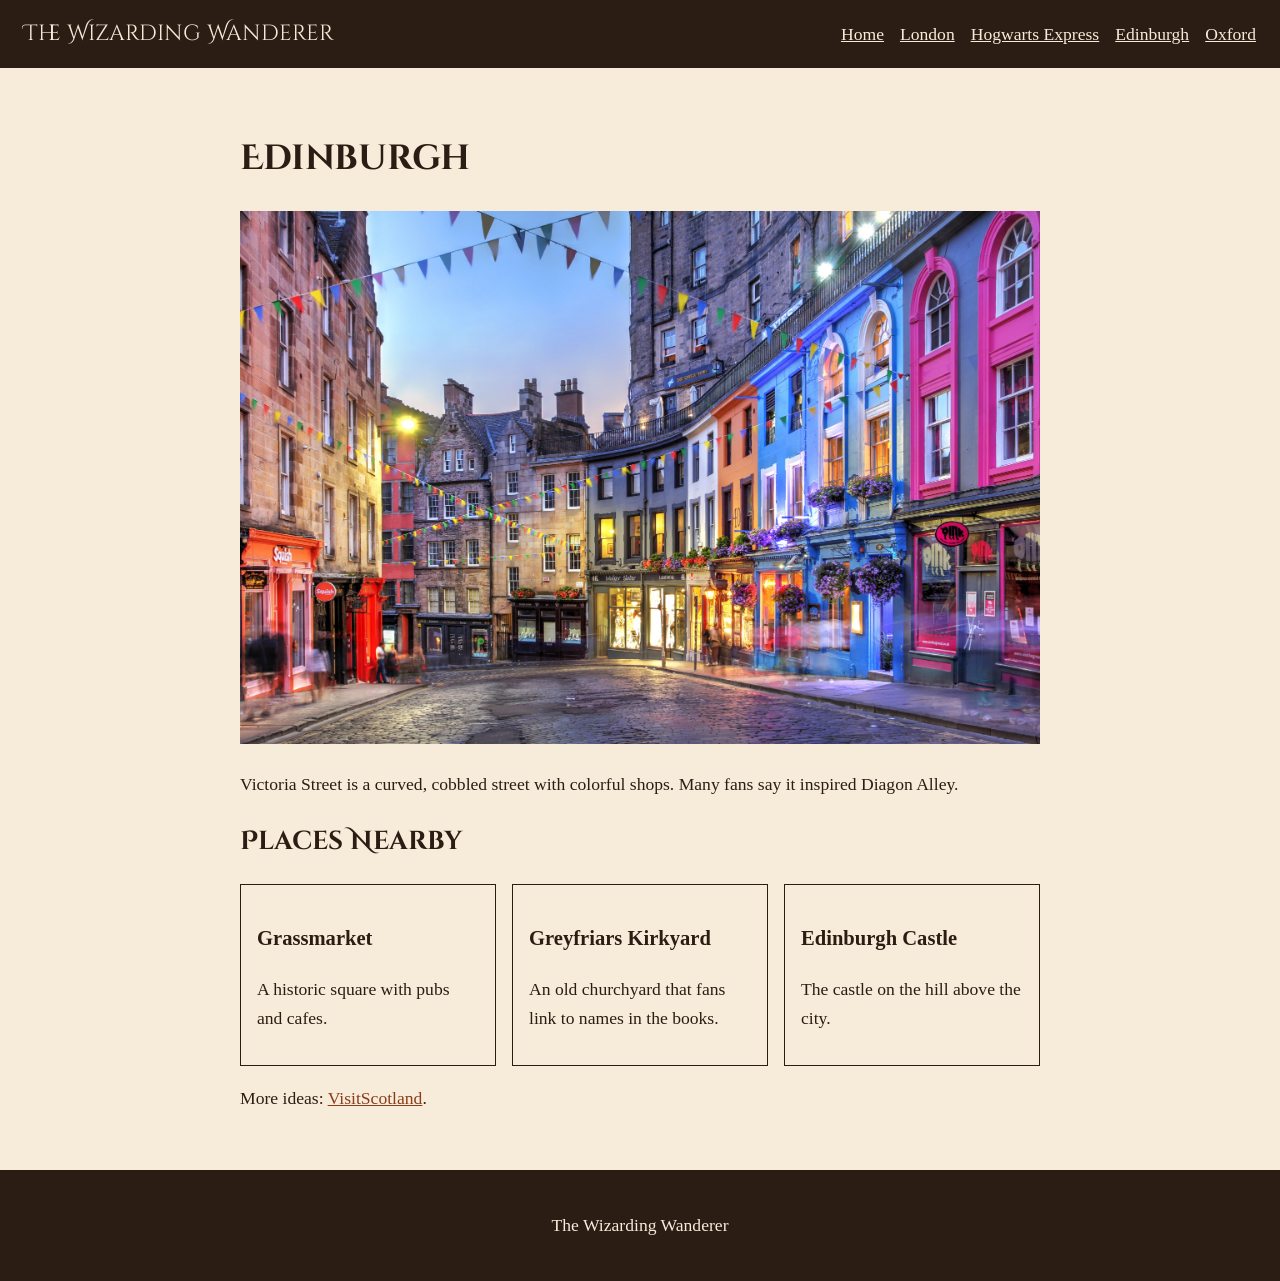
==== edinburgh.html @ 9d167b09 "Add files via upload" ====
<!DOCTYPE html>
<html lang="en">
<head>
    <meta charset="UTF-8">
    <meta name="viewport" content="width=device-width, initial-scale=1.0">
    <title>Edinburgh - The Wizarding Wanderer</title>
    <!-- Google Fonts: Cinzel Decorative (headings) and IM Fell English (body) -->
    <link rel="stylesheet" href="https://fonts.googleapis.com/css2?family=Cinzel+Decorative:wght@400;700&amp;family=IM+Fell+English&amp;display=swap">
    <!-- Shared styles for every page -->
    <link rel="stylesheet" href="css/base.css">
    <!-- Styles only for this page -->
    <link rel="stylesheet" href="css/edinburgh.css">
</head>
<body>

    <a class="skip-link" href="#main">Skip to main content</a>

    <!-- Header and navigation bar (same on every page) -->
    <header>
        <p>The Wizarding Wanderer</p>
        <nav aria-label="Main">
            <ul>
                <li><a href="index.html">Home</a></li>
                <li><a href="london.html">London</a></li>
                <li><a href="jacobite.html">Hogwarts Express</a></li>
                <li><a href="edinburgh.html">Edinburgh</a></li>
                <li><a href="oxford.html">Oxford</a></li>
            </ul>
        </nav>
    </header>

    <!-- Main content of the Edinburgh page -->
    <main id="main">
        <h1>Edinburgh</h1>

        <img src="images/harrypotter9.jpg" alt="Victoria Street in Edinburgh at dusk with colorful shopfronts, bunting, and a curved cobbled road">

        <p>Victoria Street is a curved, cobbled street with colorful shops. Many fans say it inspired Diagon Alley.</p>

        <!-- Nearby places shown in a grid -->
        <h2>Places Nearby</h2>
        <div class="places">
            <article>
                <h3>Grassmarket</h3>
                <p>A historic square with pubs and cafes.</p>
            </article>
            <article>
                <h3>Greyfriars Kirkyard</h3>
                <p>An old churchyard that fans link to names in the books.</p>
            </article>
            <article>
                <h3>Edinburgh Castle</h3>
                <p>The castle on the hill above the city.</p>
            </article>
        </div>

        <!-- Link to an external website -->
        <p>More ideas: <a href="https://www.visitscotland.com/">VisitScotland</a>.</p>
    </main>

    <!-- Footer -->
    <footer>
        <p>The Wizarding Wanderer</p>
    </footer>

</body>
</html>
---- css/base.css ----
/* base.css - shared styles used by ALL pages */

/* Colors (fall palette) */
:root {
    --dark: #2b1d14;
    --rust: #8c3b1b;
    --cream: #f6ecd9;
}

/* Body font and page colors */
body {
    margin: 0;
    font-family: "IM Fell English", serif;
    font-size: 1.1rem;
    line-height: 1.6;
    background-color: var(--cream);
    color: var(--dark);
}

/* Heading font */
h1,
h2 {
    font-family: "Cinzel Decorative", serif;
}

/* Header stays at the top while scrolling (position: sticky) */
header {
    position: sticky;
    top: 0;
    padding: 1rem 1.5rem;
    background-color: var(--dark);
}

header p {
    margin: 0 0 0.5rem;
    font-family: "Cinzel Decorative", serif;
    font-size: 1.4rem;
    color: var(--cream);
}

/* Navigation bar */
nav ul {
    display: flex;
    flex-wrap: wrap;
    gap: 1rem;
    margin: 0;
    padding: 0;
    list-style: none;
}

nav a {
    color: var(--cream);
}

/* Main content: padding keeps text away from the edges */
main {
    max-width: 800px;
    margin: 0 auto;
    padding: 1.5rem;
}

img {
    max-width: 100%;
    height: auto;
}

a {
    color: var(--rust);
}

footer {
    padding: 1.5rem;
    text-align: center;
    background-color: var(--dark);
    color: var(--cream);
}

/* Skip link is hidden off-screen until focused (position: absolute) */
.skip-link {
    position: absolute;
    left: -999px;
    color: var(--dark);
    background-color: var(--cream);
}

.skip-link:focus {
    left: 1rem;
    top: 1rem;
    padding: 0.5rem;
}

/* MEDIA QUERY: large screens put the site name and nav side by side */
@media (min-width: 700px) {
    header {
        display: flex;
        justify-content: space-between;
        align-items: center;
    }

    header p {
        margin: 0;
    }

    main {
        padding: 2.5rem;
    }
}
---- css/edinburgh.css ----
/* edinburgh.css - styles only for edinburgh.html (CSS grid) */

.places {
    display: grid;
    grid-template-columns: repeat(auto-fit, minmax(200px, 1fr));
    gap: 1rem;
}

.places article {
    padding: 1rem;
    border: 1px solid var(--dark);
}
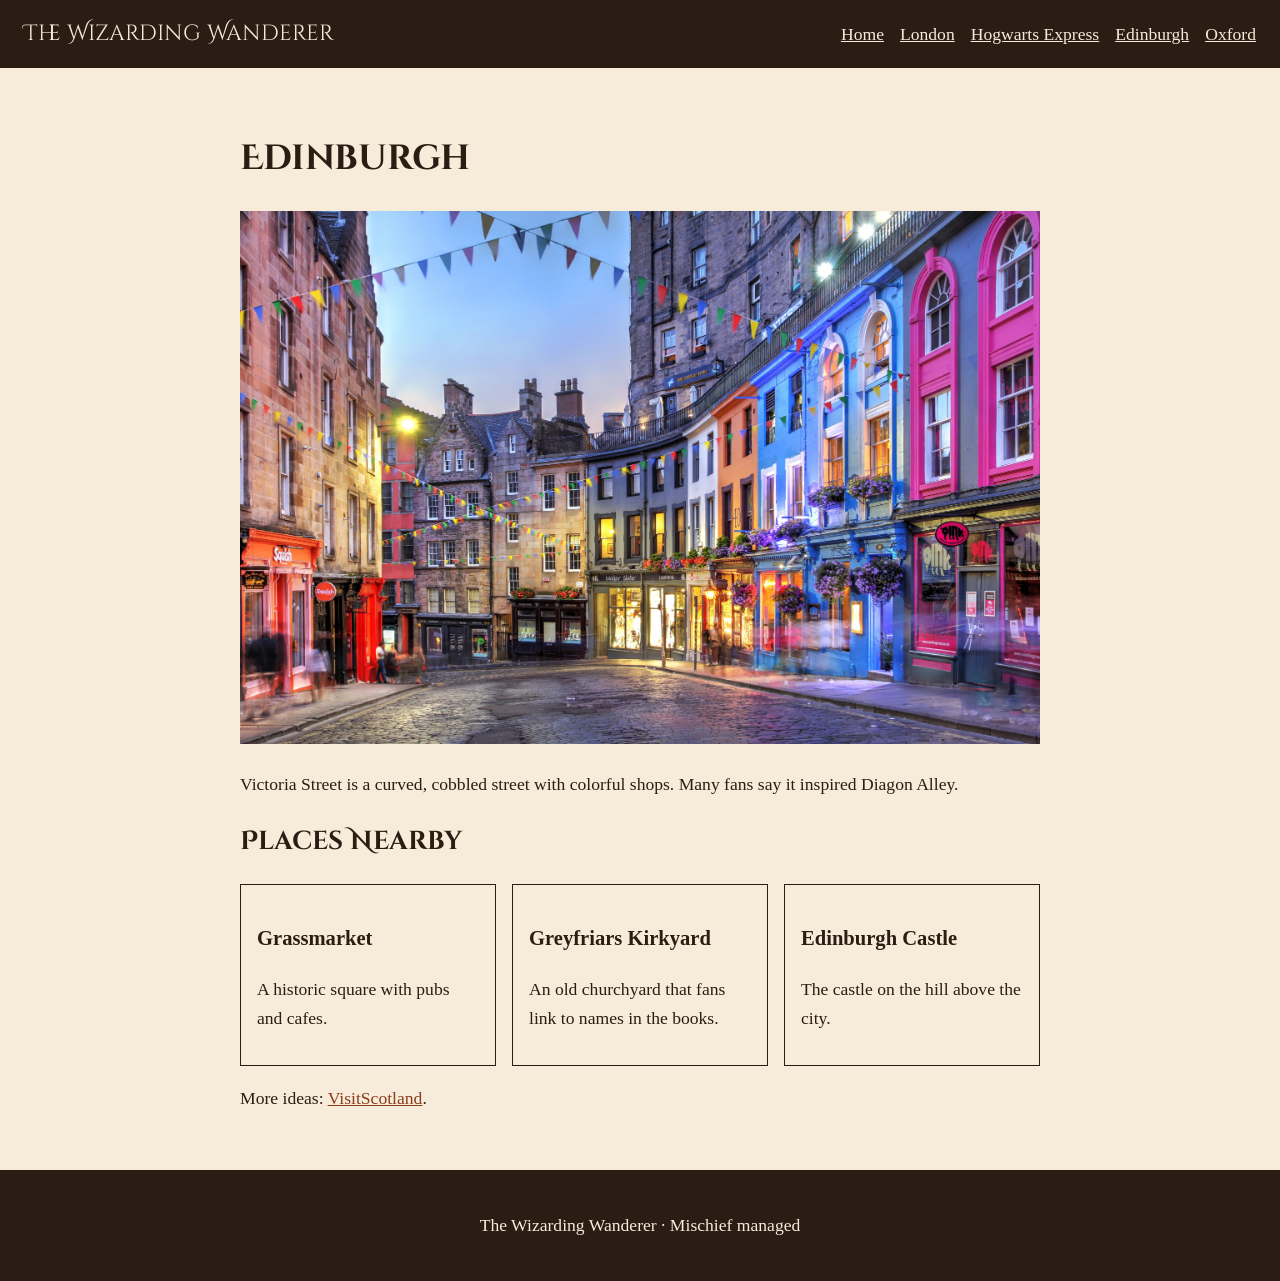
==== commit 12e52b9c: "Update edinburgh.html" ====
--- a/edinburgh.html
+++ b/edinburgh.html
@@ -4,18 +4,14 @@
     <meta charset="UTF-8">
     <meta name="viewport" content="width=device-width, initial-scale=1.0">
     <title>Edinburgh - The Wizarding Wanderer</title>
-    <!-- Google Fonts: Cinzel Decorative (headings) and IM Fell English (body) -->
     <link rel="stylesheet" href="https://fonts.googleapis.com/css2?family=Cinzel+Decorative:wght@400;700&amp;family=IM+Fell+English&amp;display=swap">
-    <!-- Shared styles for every page -->
     <link rel="stylesheet" href="css/base.css">
-    <!-- Styles only for this page -->
     <link rel="stylesheet" href="css/edinburgh.css">
 </head>
 <body>
 
     <a class="skip-link" href="#main">Skip to main content</a>
 
-    <!-- Header and navigation bar (same on every page) -->
     <header>
         <p>The Wizarding Wanderer</p>
         <nav aria-label="Main">
@@ -29,7 +25,6 @@
         </nav>
     </header>
 
-    <!-- Main content of the Edinburgh page -->
     <main id="main">
         <h1>Edinburgh</h1>
 
@@ -37,7 +32,6 @@
 
         <p>Victoria Street is a curved, cobbled street with colorful shops. Many fans say it inspired Diagon Alley.</p>
 
-        <!-- Nearby places shown in a grid -->
         <h2>Places Nearby</h2>
         <div class="places">
             <article>
@@ -54,13 +48,11 @@
             </article>
         </div>
 
-        <!-- Link to an external website -->
         <p>More ideas: <a href="https://www.visitscotland.com/">VisitScotland</a>.</p>
     </main>
 
-    <!-- Footer -->
     <footer>
-        <p>The Wizarding Wanderer</p>
+        <p>The Wizarding Wanderer · Mischief managed</p>
     </footer>
 
 </body>
--- a/css/base.css
+++ b/css/base.css
@@ -1,13 +1,13 @@
-/* base.css - shared styles used by ALL pages */
+/* base.css - used by ALL pages */
 
-/* Colors (fall palette) */
+/* Colors - Harry Potter themed colors */
 :root {
     --dark: #2b1d14;
     --rust: #8c3b1b;
     --cream: #f6ecd9;
 }
 
-/* Body font and page colors */
+/* font and  colors */
 body {
     margin: 0;
     font-family: "IM Fell English", serif;
@@ -17,13 +17,13 @@
     color: var(--dark);
 }
 
-/* Heading font */
+/* Heading font (Deathly Hallows themed font)*/
 h1,
 h2 {
     font-family: "Cinzel Decorative", serif;
 }
 
-/* Header stays at the top while scrolling (position: sticky) */
+/* Header */
 header {
     position: sticky;
     top: 0;
@@ -38,7 +38,7 @@
     color: var(--cream);
 }
 
-/* Navigation bar */
+/* Nav bar */
 nav ul {
     display: flex;
     flex-wrap: wrap;
@@ -52,7 +52,6 @@
     color: var(--cream);
 }
 
-/* Main content: padding keeps text away from the edges */
 main {
     max-width: 800px;
     margin: 0 auto;
@@ -74,8 +73,6 @@
     background-color: var(--dark);
     color: var(--cream);
 }
-
-/* Skip link is hidden off-screen until focused (position: absolute) */
 .skip-link {
     position: absolute;
     left: -999px;
@@ -89,7 +86,6 @@
     padding: 0.5rem;
 }
 
-/* MEDIA QUERY: large screens put the site name and nav side by side */
 @media (min-width: 700px) {
     header {
         display: flex;
--- a/css/edinburgh.css
+++ b/css/edinburgh.css
@@ -1,4 +1,4 @@
-/* edinburgh.css - styles only for edinburgh.html (CSS grid) */
+/* edinburgh.css */
 
 .places {
     display: grid;
